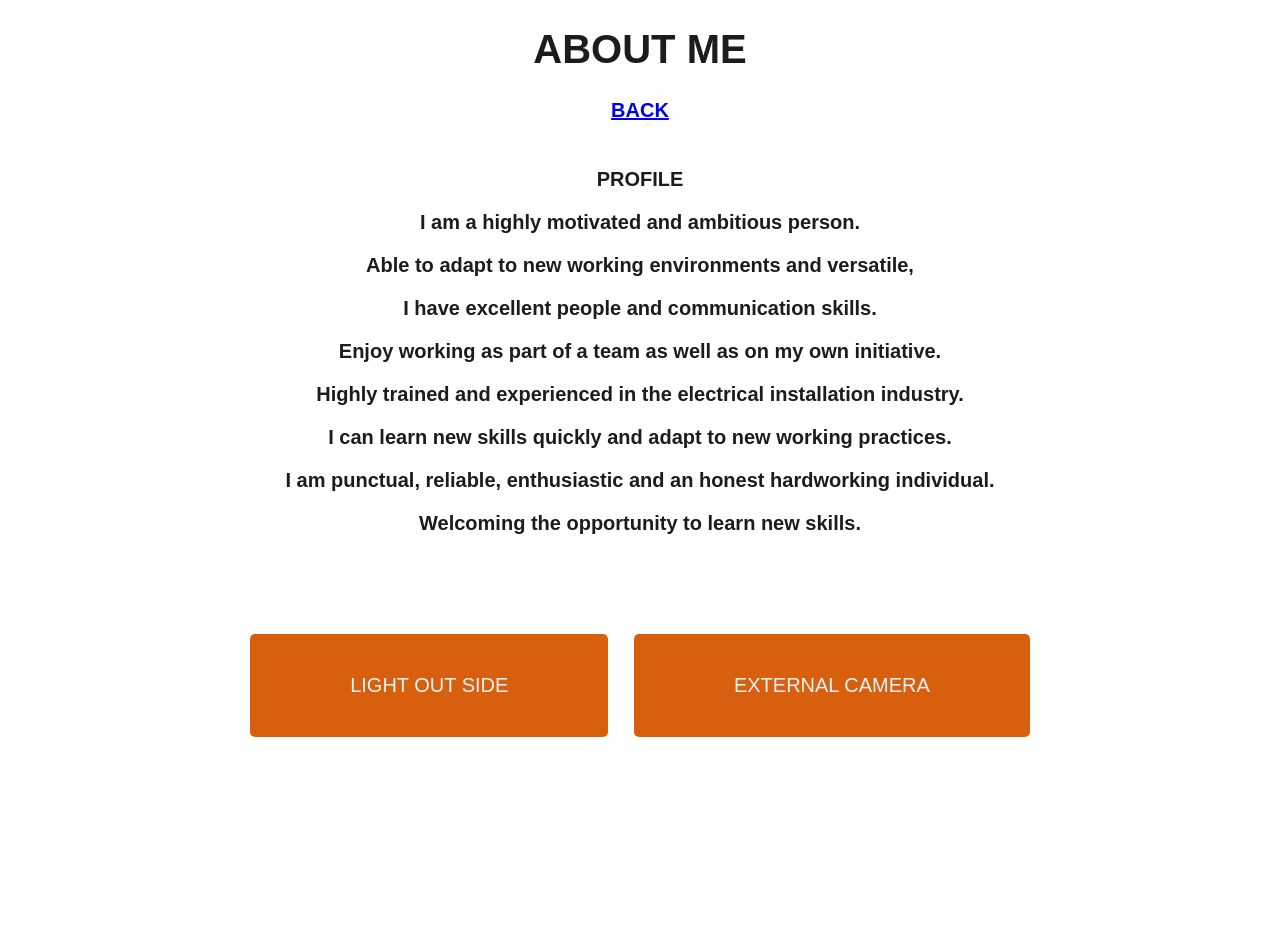
==== about.html @ 66585a35 "Add files via upload" ====
<!DOCTYPE html>
<html lang="en">
<head>
    <meta charset="UTF-8">
    <meta name="viewport" content="width=device-width, initial-scale=1.0">
    <title>Document</title>
    <link rel="stylesheet" href="about.css">
</head>
<body>
    <h1>ABOUT ME</h1>
    
    <a href="index.html">BACK</a>
    <br>
    <br>
    <br>
PROFILE


<p>I am a highly motivated and ambitious person.</p>     
<p>Able to adapt to new working environments and versatile, </p>
 <!-- Quebra de linha -->
<p>I have excellent people and communication skills.</p>
<P>Enjoy working as part of a team as well as on my own initiative.</P>
<P>Highly trained and experienced in the electrical installation industry.</P>
<P> I can learn new skills quickly and adapt to new working practices.</P>
<P>I am punctual, reliable, enthusiastic and an honest hardworking individual. </P>
<P>Welcoming the opportunity to learn new skills.</P>
<br>
    <br>
    <br>

<div class="center"> 
      <a href="http://192.168.1.153/16/on"><button>LIGHT OUT SIDE</button></a>  
     <a href="http://192.168.1.89/capture"><button>EXTERNAL CAMERA</button></a>
    </div>
</body>
</html>
---- about.css ----
body {
    color:rgb(29, 27, 27);
  background-image: url('img/lagoaSol.png');
  background-size: cover;
  background-position: center;
  background-repeat: no-repeat;
  min-height: 100vh;
    font-family: Arial, Helvetica, sans-serif;
      font-size: 20px;
    font-weight: bold;
    margin-right: 100px;
    margin-left: 100px;
    margin-top: 0px;
    margin-bottom: auto;
     text-decoration: none;
     text-align: center;
}
  
    /* assim e o comentario no css*/
button{
    /* Resetando margem e padding para garantir que não há espaçamento indesejado */
* {
  margin: 0;
  padding: 0;
  box-sizing: border-box;  /* Impede que margens e preenchimentos afetem o layout */
}
   padding: 40px 100px;
  font-size: 20px;
  background-color: #d85f0e;
  color: rgb(238, 242, 243);
  border: 10px;
  border-radius: 5px;
  cursor: pointer;
  margin: 10px;  /* Apenas margem controlada entre os botões */
  display: inline-block;

}
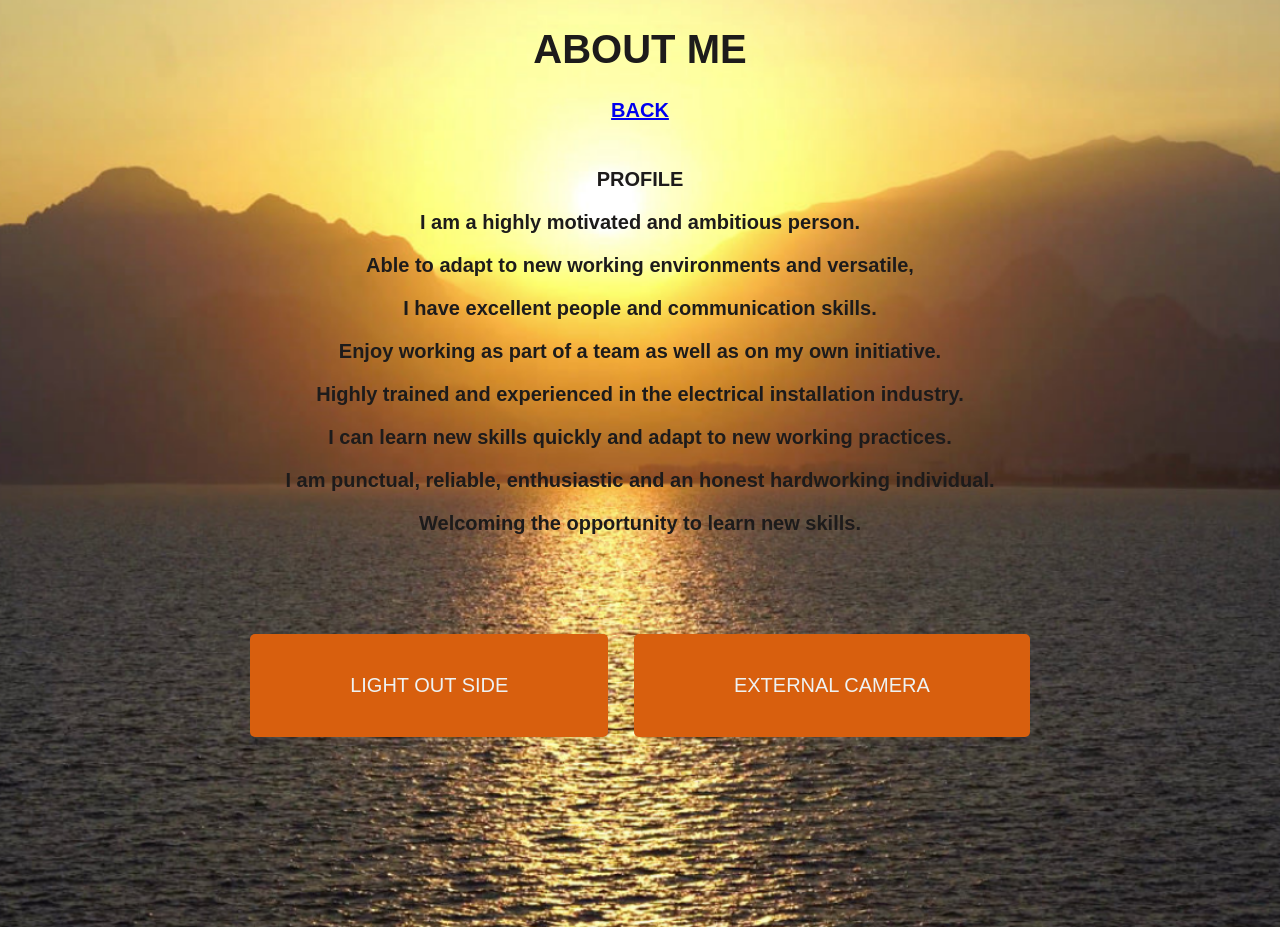
==== commit 53f7a011: "sync latest site updates" ====
--- a/about.html
+++ b/about.html
@@ -1,37 +1,37 @@
-<!DOCTYPE html>
-<html lang="en">
-<head>
-    <meta charset="UTF-8">
-    <meta name="viewport" content="width=device-width, initial-scale=1.0">
-    <title>Document</title>
-    <link rel="stylesheet" href="about.css">
-</head>
-<body>
-    <h1>ABOUT ME</h1>
-    
-    <a href="index.html">BACK</a>
-    <br>
-    <br>
-    <br>
-PROFILE
-
-
-<p>I am a highly motivated and ambitious person.</p>     
-<p>Able to adapt to new working environments and versatile, </p>
- <!-- Quebra de linha -->
-<p>I have excellent people and communication skills.</p>
-<P>Enjoy working as part of a team as well as on my own initiative.</P>
-<P>Highly trained and experienced in the electrical installation industry.</P>
-<P> I can learn new skills quickly and adapt to new working practices.</P>
-<P>I am punctual, reliable, enthusiastic and an honest hardworking individual. </P>
-<P>Welcoming the opportunity to learn new skills.</P>
-<br>
-    <br>
-    <br>
-
-<div class="center"> 
-      <a href="http://192.168.1.153/16/on"><button>LIGHT OUT SIDE</button></a>  
-     <a href="http://192.168.1.89/capture"><button>EXTERNAL CAMERA</button></a>
-    </div>
-</body>
+<!DOCTYPE html>
+<html lang="en">
+<head>
+    <meta charset="UTF-8">
+    <meta name="viewport" content="width=device-width, initial-scale=1.0">
+    <title>Document</title>
+    <link rel="stylesheet" href="about.css">
+</head>
+<body>
+    <h1>ABOUT ME</h1>
+    
+    <a href="index.html">BACK</a>
+    <br>
+    <br>
+    <br>
+PROFILE
+
+
+<p>I am a highly motivated and ambitious person.</p>     
+<p>Able to adapt to new working environments and versatile, </p>
+ <!-- Quebra de linha -->
+<p>I have excellent people and communication skills.</p>
+<P>Enjoy working as part of a team as well as on my own initiative.</P>
+<P>Highly trained and experienced in the electrical installation industry.</P>
+<P> I can learn new skills quickly and adapt to new working practices.</P>
+<P>I am punctual, reliable, enthusiastic and an honest hardworking individual. </P>
+<P>Welcoming the opportunity to learn new skills.</P>
+<br>
+    <br>
+    <br>
+
+<div class="center"> 
+      <a href="http://192.168.1.153/16/on"><button>LIGHT OUT SIDE</button></a>  
+     <a href="http://192.168.1.89/capture"><button>EXTERNAL CAMERA</button></a>
+    </div>
+</body>
 </html>
--- a/about.css
+++ b/about.css
@@ -1,37 +1,50 @@
-body {
-    color:rgb(29, 27, 27);
-  background-image: url('img/lagoaSol.png');
-  background-size: cover;
-  background-position: center;
-  background-repeat: no-repeat;
-  min-height: 100vh;
-    font-family: Arial, Helvetica, sans-serif;
-      font-size: 20px;
-    font-weight: bold;
-    margin-right: 100px;
-    margin-left: 100px;
-    margin-top: 0px;
-    margin-bottom: auto;
-     text-decoration: none;
-     text-align: center;
-}
-  
-    /* assim e o comentario no css*/
-button{
-    /* Resetando margem e padding para garantir que não há espaçamento indesejado */
-* {
-  margin: 0;
-  padding: 0;
-  box-sizing: border-box;  /* Impede que margens e preenchimentos afetem o layout */
-}
-   padding: 40px 100px;
-  font-size: 20px;
-  background-color: #d85f0e;
-  color: rgb(238, 242, 243);
-  border: 10px;
-  border-radius: 5px;
-  cursor: pointer;
-  margin: 10px;  /* Apenas margem controlada entre os botões */
-  display: inline-block;
-
+body {
+    color:rgb(29, 27, 27);
+  background-image: url('img/lagoaSol.png');
+  background-size: cover;
+  background-position: center;
+  background-repeat: no-repeat;
+  min-height: 100vh;
+    font-family: Arial, Helvetica, sans-serif;
+      font-size: 20px;
+    font-weight: bold;
+    margin-right: 100px;
+    margin-left: 100px;
+    margin-top: 0px;
+    margin-bottom: auto;
+     text-decoration: none;
+     text-align: center;
+}
+
+@media screen and (max-width: 780px) {
+  body {
+    margin-left: 16px;
+    margin-right: 16px;
+    font-size: 16px;
+  }
+
+  button {
+    padding: 18px 28px;
+    font-size: 16px;
+  }
+}
+  
+    /* assim e o comentario no css*/
+button{
+    /* Resetando margem e padding para garantir que não há espaçamento indesejado */
+* {
+  margin: 0;
+  padding: 0;
+  box-sizing: border-box;  /* Impede que margens e preenchimentos afetem o layout */
+}
+   padding: 40px 100px;
+  font-size: 20px;
+  background-color: #d85f0e;
+  color: rgb(238, 242, 243);
+  border: 10px;
+  border-radius: 5px;
+  cursor: pointer;
+  margin: 10px;  /* Apenas margem controlada entre os botões */
+  display: inline-block;
+
 }
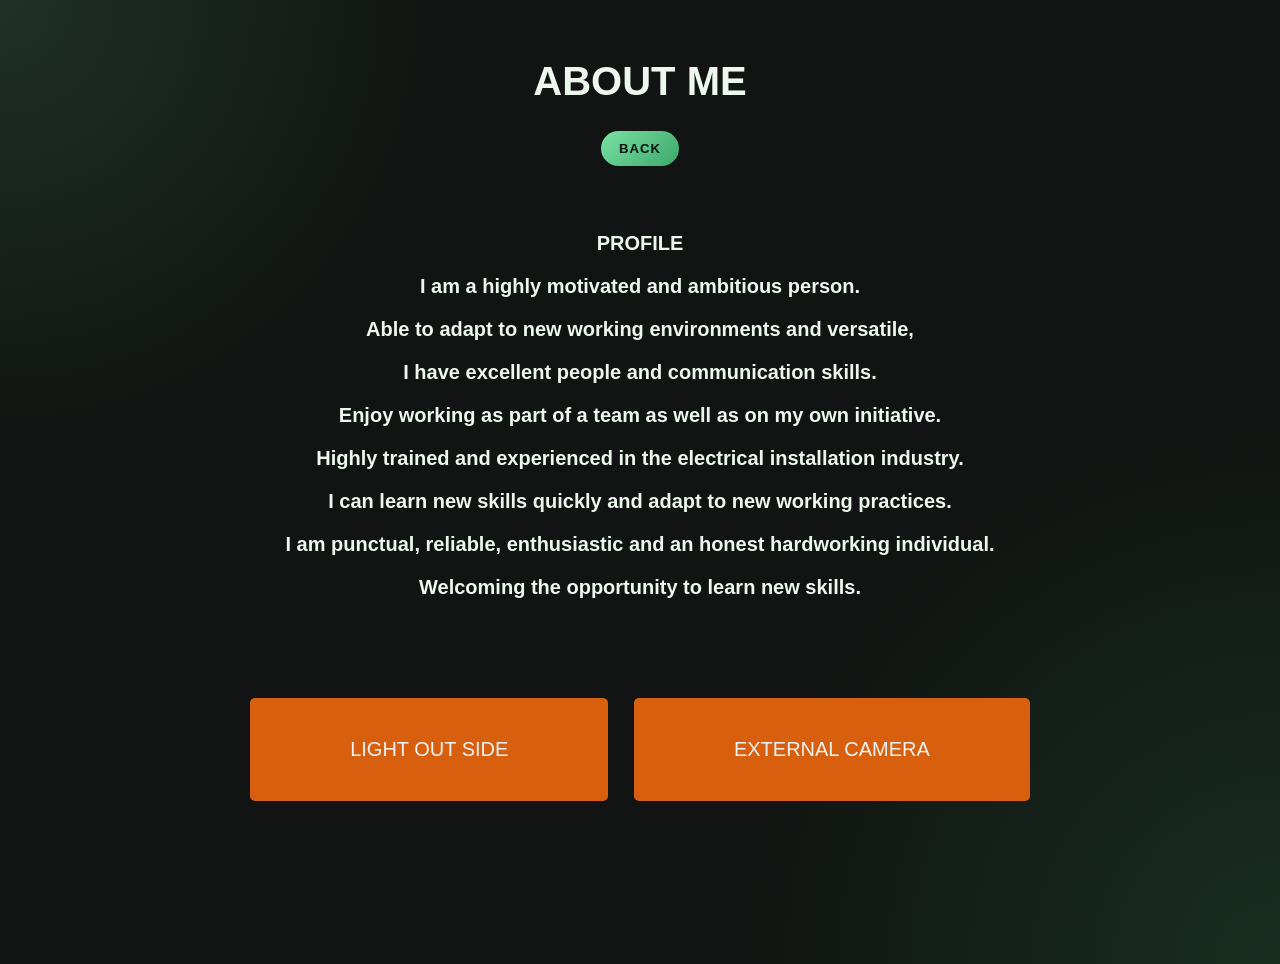
==== commit 1091c3cc: "Update home page menu and back buttons" ====
--- a/about.html
+++ b/about.html
@@ -9,7 +9,7 @@
 <body>
     <h1>ABOUT ME</h1>
     
-    <a href="index.html">BACK</a>
+    <a href="index.html" class="back-btn">BACK</a>
     <br>
     <br>
     <br>
--- a/about.css
+++ b/about.css
@@ -1,19 +1,31 @@
 body {
-    color:rgb(29, 27, 27);
-  background-image: url('img/lagoaSol.png');
-  background-size: cover;
-  background-position: center;
-  background-repeat: no-repeat;
+  margin: 0;
   min-height: 100vh;
-    font-family: Arial, Helvetica, sans-serif;
-      font-size: 20px;
-    font-weight: bold;
-    margin-right: 100px;
-    margin-left: 100px;
-    margin-top: 0px;
-    margin-bottom: auto;
-     text-decoration: none;
-     text-align: center;
+  font-family: Arial, Helvetica, sans-serif;
+  font-size: 20px;
+  font-weight: bold;
+  text-decoration: none;
+  text-align: center;
+  color: #edf7ee;
+  background:
+    radial-gradient(circle at top left, rgba(123, 225, 165, 0.14), transparent 28%),
+    radial-gradient(circle at bottom right, rgba(61, 168, 106, 0.18), transparent 34%),
+    #111412;
+  padding: 32px 80px;
+}
+
+.back-btn {
+  display: inline-block;
+  margin: 0 0 20px;
+  padding: 10px 18px;
+  border-radius: 999px;
+  background: linear-gradient(135deg, #7be1a5, #3da86a);
+  color: #08150d;
+  text-decoration: none;
+  font-size: 0.82rem;
+  font-weight: 800;
+  letter-spacing: 0.08em;
+  text-transform: uppercase;
 }
 
 @media screen and (max-width: 780px) {
